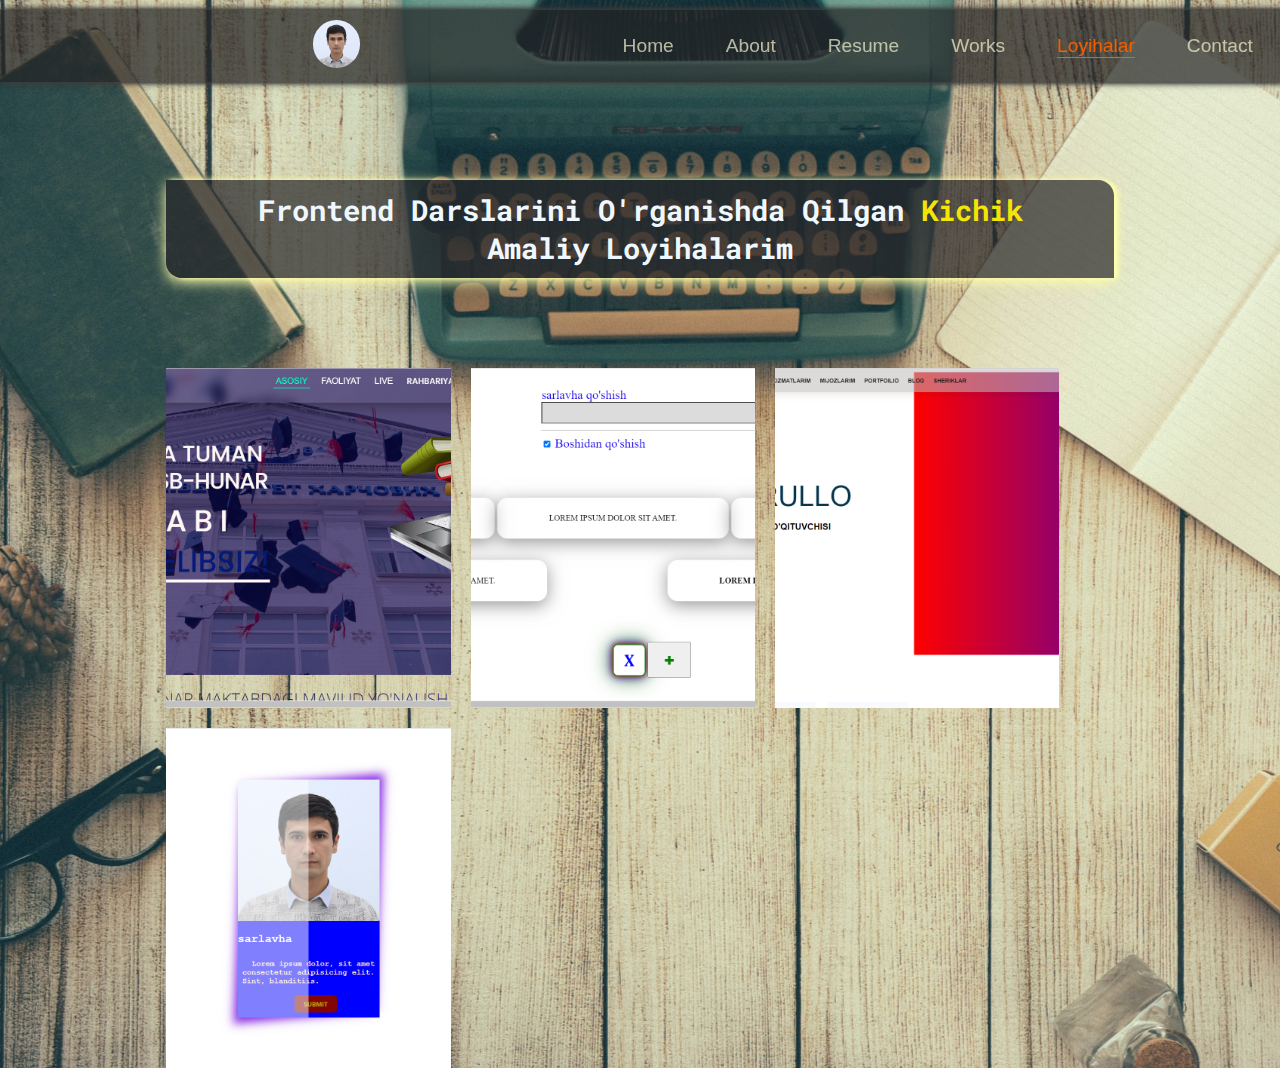
==== project.html @ da5269c5 "portfolio versia 1.2" ====
<!DOCTYPE html>
<html lang="en">
<head>
    <meta charset="UTF-8">
    <meta http-equiv="X-UA-Compatible" content="IE=edge">
    <meta name="viewport" content="width=device-width, initial-scale=1.0">
    <title>my  projects</title>

    <link rel="stylesheet" href="./css/umumiy.css">
    <link rel="stylesheet" href="./css/links.css">

</head>
<body>
    <nav class="uf">
        <section class="nav menu-container content">
            <a href="index.html" style="display: inline-block;"><img src="./img/5-5.jpg" ></a>
            <div></div>
            
            <ul class="royxat">
                    <a href="index.html" class="royxat_item ">home</a>
                    <a href="#" class="royxat_item">about</a>
                    <a href="#" class="royxat_item">resume</a>
                    <a href="#" class="royxat_item">works</a>
                    <a href="project.html" class="royxat_item active">loyihalar</a>
                    <a href="#" class="royxat_item">contact</a>
            </ul>
        </section>
    </nav>
    <!-- nav section end  -->
    <!-- main section start  -->
    <section class="header home-section2 content">
        <div class="project_title">
            <h2>
                frontend darslarini o'rganishda qilgan <span>kichik</span> amaliy loyihalarim
            </h2>
        </div>
        <div class="project_items">
            <div class="project_item" style=" background-image: url(./img/qoshtepa.png);">
                <div class="download_project"><a href="./projects/my_project.zip">download</a></div>
                <div class="view"><a href="https://qoshtepa-2-sonkhm.netlify.app/">view</a></div>
            </div>
           <div class="project_item" style=" background-image: url(./img/javascript.png);">
            <div class="download_project"><a href="./projects/New folder.zip">download</a></div>
            <div class="view"><a href="https://yellow-white2.netlify.app/">view</a></div>
            
            </div>
            <div class="project_item" style=" background-image: url(./img/portfolio.png);">
                <div class="download_project"><a href="./projects/New folder.zip">download</a></div>
            <div class="view"><a href="https://portfolioshukurullo.netlify.app/">view</a></div>
            </div>
            <div class="project_item" style=" background-image: url(./img/imggg.png);">
                <div class="download_project"><a href="./projects/New folder2.zip">download</a></div>
            <div class="view"><a href="https://ubiquitous-gelato-4c85e4.netlify.app/">view</a></div>
            </div>
           
        </div>
    </section>

</body>
</html>
---- css/umumiy.css ----
*{
    padding: 0;margin: 0;
    box-sizing: border-box;
    text-decoration: none;
    list-style: none;
   
}
.menu-container{
    width: 100vw;
    height: 8vh;
    background-color: rgba(35, 35, 36, 0.697);
    box-shadow: 2px 0 4px #3c3c3c,
    4px 0 6px #3c3c3c,
    6px 0 8px #3c3c3c ;
    display: grid;
    grid-template-columns: 10% 20% auto;
    justify-content: center;
    align-items: center;
}
.menu-container  a{

    /* border: 2px solid red;
     */
}
.menu-container  a img{
    width: 50%;
    height: 50%;
    border-radius: 50%;
    
    /* line-height: 10vh; */
    
    }
.content{
    padding: 0 13%;
}
.nav{
    
    position: fixed;
    top: 0.625rem;
    z-index: 2;
    right: 0;
    background-color: rgba(35, 35, 36, 0.697);
    
}
.royxat{
    display: flex;
    justify-content: space-evenly;

}


.royxat .royxat_item{
    transition: all 0.4s ease-in;
    display: inline-block;
    margin: 0 7%;
    text-transform: capitalize;
    font-size: 1.2rem;
    font-family: 'Segoe UI', Tahoma, Geneva, Verdana, sans-serif;
    color: rgba(241, 241, 207, 0.721);
    list-style: none;
}
.royxat .royxat_item:hover{
    border-bottom: 1px solid #f06000;
    transform: scale(1.2);
    color: #f06000;
    
}
.royxat:hover :not(:hover){
    border-bottom-color: transparent;
}
.royxat_item.active {
    border-bottom: 1px solid #f06000;
    color: #f06000;
}

.button{
    width: 12.5rem;
    padding: 0.93rem 1.25rem;
    text-align: end;
    background-color: #444;
    border-radius: 8px;
    font-weight: 400;
    text-transform: capitalize;
    transition: all 0.5s ease-in;
    display: inline-block;
}
.button:hover{
    color:#2B2B2B;
    
    background-color:rgba(241, 241, 207, 0.721);
}

.home-section2{
    width: 100%;
        position: relative;
       
        height: auto;
        min-height: auto;
        background:  url(../img/imm.jpg) no-repeat top center;
        background-size: cover ;
        -webkit-background-size: cover ;
        text-align: center;
        overflow: hidden;
    
}
.project_title{
    position: relative;
    margin-top: 20vh;
    padding: 0.7rem 2rem;
    text-transform: capitalize;
    transition: all 0.5s ease-in;
    color: aliceblue;
    font-size: 1.2rem;
    border-bottom-left-radius: 1rem;
    border-top-right-radius: 1rem;
    display: inline-block;
    animation: title_animation;
    animation-duration: 2s;
    animation-fill-mode: forwards;
    animation-iteration-count: infinite;
    animation-direction: alternate;
    background-color:rgba(38, 38, 41, 0.697);
    font-family: Cambria, Cochin, Georgia, Times, 'Times New Roman', serif;
    box-shadow: 4px 0px 4px #ffa,
    0px 4px 14px #ffa;
        /* text-shadow: 10px 0px 7px rgb(21, 5, 76),
        0px 10px 7px rgb(29, 2, 52); */
}
.project_title:hover{
    color:rgba(146, 140, 140, 0.707);
    transform: scale(1.02);
}
.project_title span{
    color:rgb(244, 228, 8);
    
    animation: kichik ;
animation-duration: 2s;
animation-direction:alternate;
animation-fill-mode:forwards;
animation-iteration-count: infinite;
    
}
@keyframes title_animation {
    0%{
        text-shadow: 1px 0px 7px rgb(244, 228, 8),
    0px 1px 7px rgb(159, 2, 2);

    }
    100%{
        text-shadow: 10px 0px 7px rgb(17, 16, 1),
    0px 10px 7px rgb(58, 56, 56);
}
    }

    @keyframes kichik{
        0%{ 
            text-shadow: 0px 0px ;
            color:rgb(244, 228, 8);
        }
        100%{
            background: #31303092;      
            color: transparent;
            text-shadow: 0px 0px ;
        }
    }

.project_items{
    margin-top: 10vh;
    display: grid;
    grid-template-columns: 30% 30% 30%;
    grid-template-rows: auto;
    /* grid-template-columns: repeat(3, 1ft); */
    /* grid-template-rows: repeat(1, 1ft); */
    gap:  20px;
}
.project_item{
   transition: all 0.5s;
    background-size: cover;
    background-position: center;
   
    background-repeat: no-repeat;
    overflow: hidden;
    position: relative;
    z-index: 23;
    width: 100%;
    height: max-content;
    height: 340px;
   display:flex;
   flex-wrap: nowrap;
   justify-items: center;
   justify-content: center;
   align-items: center;   
}
/* .project_item::after{
    position: absolute;
    content: '';

} */
.view,
.download_project{
    text-align: center;
    display: inline-block;
    font-size: 1.5rem;
    margin:10px;
    color:white;
    padding: 10px 10px;
    background-color:#f0600042;
    border-radius: 5px ;
    border: 1px solid rgb(255, 255, 255);
    transition: all 2.7s;
    display: none;
}
.project_item:hover {
    opacity: 0.7;
}

.project_item:hover .view, 
.project_item:hover .download_project

{   
   display:block;
   opacity: 1!important;
}
.project_item a{
 text-decoration: none;
 color:white;
 font-size: 1.4rem;
 font-family: 'Roboto Mono', monospace!important;
}
@media screen  and ( max-width: 600px){
  html{
    font-size: 7px;
  }
  .project_items{
    
    
    grid-template-columns: auto;
    grid-template-rows: auto;
  }
  .view a,
.download_project a{
    font-size: 4rem;
}
*{
    grid-template-columns: auto;
    grid-template-rows: auto;
}
.grids p,
.about_me-section p{
    padding-right: 10%;
    text-align: justify;
}
.contact_detalis,
.about_me-section{
    display: flex;
    flex-wrap: wrap;
    flex-direction: column;
}
.about_me-section img{
    display: none;
}
.grids h2{
    margin-bottom: 3vh;
}
.royxat .royxat_item{
    margin: 0 2%;
}
.royxat{
    justify-content: center;
    
    margin: 0 3%;
}

.menu-container{
    
grid-template-columns: 10% 5% auto ;
}
.menu-container  a {
    width: fit-content;
    height: fit-content;

}
.menu-container  a img{
   margin-left: -2rem;
}
/* .content{
    padding: 5%;
} */
.skil-item{
    padding-right: 8%;
}
.skil-item .progress {
    height: 2vh;
}
.skill-percent{
    line-height: 2vh;
    padding-left: 2vw;
    font-size: 1.2rem;
}
}
---- css/links.css ----
@import url('https://fonts.googleapis.com/css2?family=Roboto+Mono:wght@300&display=swap');
  *{
    font-family: 'Roboto Mono', monospace;
  }
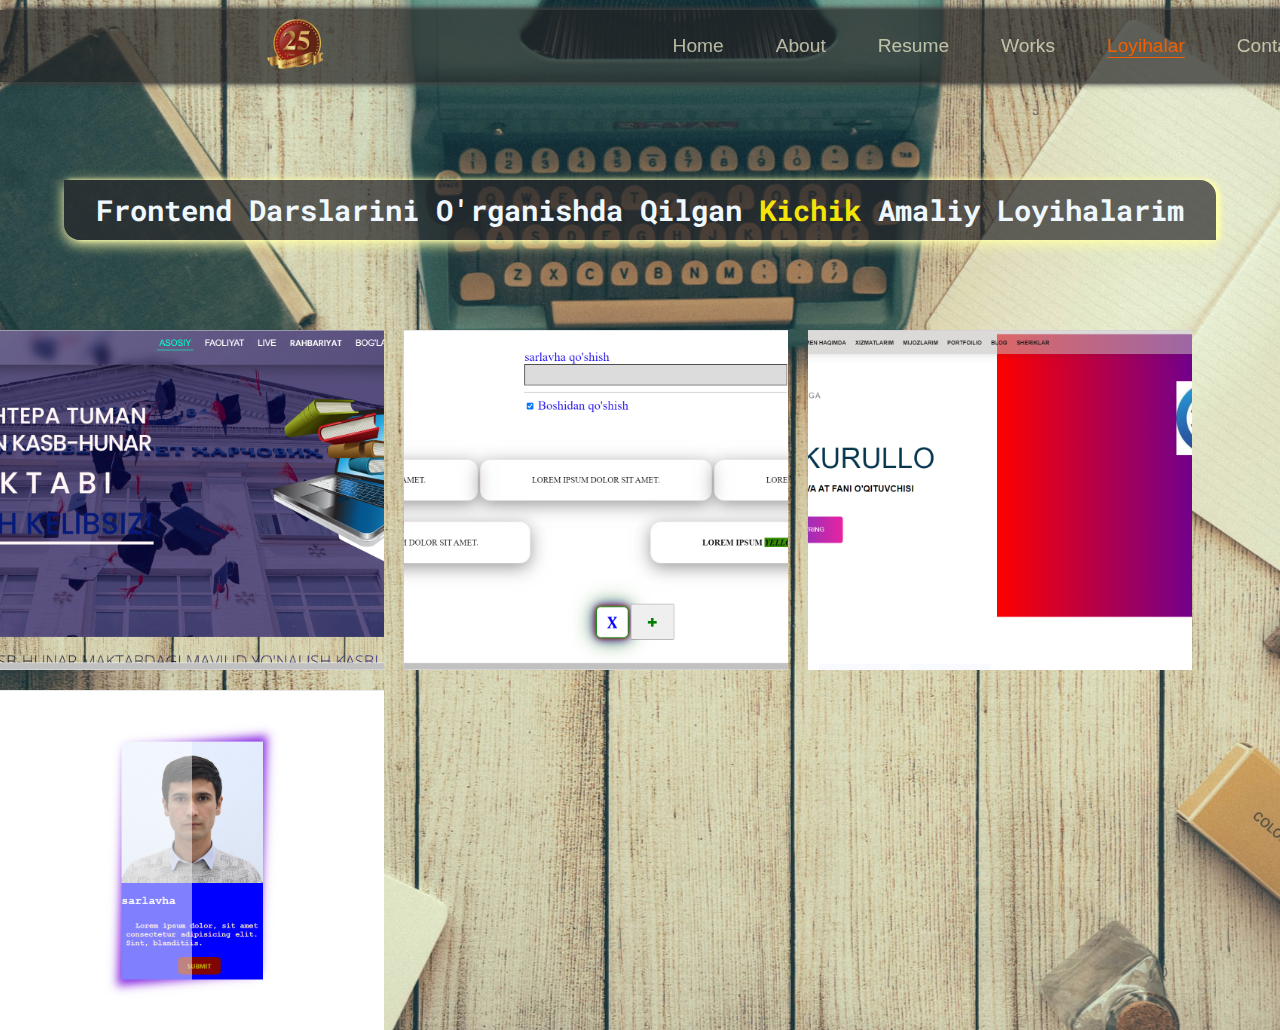
==== commit 8bd84651: "promotion" ====
--- a/project.html
+++ b/project.html
@@ -13,7 +13,7 @@
 <body>
     <nav class="uf">
         <section class="nav menu-container content">
-            <a href="index.html" style="display: inline-block;"><img src="./img/5-5.jpg" ></a>
+            <a href="index.html" style="display: inline-block;"><img src="./img/logo25.png" ></a>
             <div></div>
             
             <ul class="royxat">
@@ -37,20 +37,20 @@
         <div class="project_items">
             <div class="project_item" style=" background-image: url(./img/qoshtepa.png);">
                 <div class="download_project"><a href="./projects/my_project.zip">download</a></div>
-                <div class="view"><a href="https://qoshtepa-2-sonkhm.netlify.app/">view</a></div>
+                <div class="view"><a href="https://qoshtepa-2-sonkhm.netlify.app/" target="_blank">view</a></div>
             </div>
            <div class="project_item" style=" background-image: url(./img/javascript.png);">
             <div class="download_project"><a href="./projects/New folder.zip">download</a></div>
-            <div class="view"><a href="https://yellow-white2.netlify.app/">view</a></div>
+            <div class="view"><a href="https://yellow-white2.netlify.app/" target="_blank">view</a></div>
             
             </div>
             <div class="project_item" style=" background-image: url(./img/portfolio.png);">
                 <div class="download_project"><a href="./projects/New folder.zip">download</a></div>
-            <div class="view"><a href="https://portfolioshukurullo.netlify.app/">view</a></div>
+            <div class="view"><a href="https://portfolioshukurullo.netlify.app/" target="_blank">view</a></div>
             </div>
             <div class="project_item" style=" background-image: url(./img/imggg.png);">
                 <div class="download_project"><a href="./projects/New folder2.zip">download</a></div>
-            <div class="view"><a href="https://ubiquitous-gelato-4c85e4.netlify.app/">view</a></div>
+            <div class="view"><a href="https://ubiquitous-gelato-4c85e4.netlify.app/ " target="_blank">view</a></div>
             </div>
            
         </div>
--- a/css/umumiy.css
+++ b/css/umumiy.css
@@ -3,6 +3,7 @@
     box-sizing: border-box;
     text-decoration: none;
     list-style: none;
+    user-select: none;
    
 }
 .menu-container{
@@ -16,13 +17,10 @@
     grid-template-columns: 10% 20% auto;
     justify-content: center;
     align-items: center;
-}
-.menu-container  a{
-
-    /* border: 2px solid red;
-     */
-}
-.menu-container  a img{
+    
+}
+
+.menu-container a img{
     width: 50%;
     height: 50%;
     border-radius: 50%;
@@ -30,14 +28,12 @@
     /* line-height: 10vh; */
     
     }
-.content{
-    padding: 0 13%;
-}
+
 .nav{
     
     position: fixed;
     top: 0.625rem;
-    z-index: 2;
+    z-index: 33;
     right: 0;
     background-color: rgba(35, 35, 36, 0.697);
     
@@ -84,9 +80,10 @@
     transition: all 0.5s ease-in;
     display: inline-block;
 }
+
 .button:hover{
     color:#2B2B2B;
-    
+    cursor: pointer;
     background-color:rgba(241, 241, 207, 0.721);
 }
 
@@ -140,6 +137,20 @@
 animation-iteration-count: infinite;
     
 }
+
+.col-md-3 span,
+.col-md-3 a,
+.col-md-3 p{
+    text-decoration: none;
+    color:#10066b;
+    font-weight: 600;
+    transition: all 0.4s;
+}
+.col-md-3 span:hover,
+.col-md-3 a:hover,
+.col-md-3 p:hover{
+    color:#c8e203;
+}
 @keyframes title_animation {
     0%{
         text-shadow: 1px 0px 7px rgb(244, 228, 8),
@@ -227,9 +238,204 @@
  font-size: 1.4rem;
  font-family: 'Roboto Mono', monospace!important;
 }
-@media screen  and ( max-width: 600px){
+.contact-section {
+    margin: 0 15%;
+  }
+  .contact_title {
+    padding-top: 40px;
+    padding-bottom: 40px;
+  
+    text-align: center;
+  
+    text-transform: uppercase;
+    color: #07147d;
+    font-size: 2.7rem;
+    font-family: "Times New Roman", Times, serif;
+    font-weight: 700;
+  }
+  .contact_main label,
+  .contact_main input {
+    margin: 10px;
+    font-size: 1.5rem;
+  }
+  fieldset {
+    display: flex;
+    justify-content: space-between;
+  }
+  
+  /* .contact-section .form-floating label {
+    color: #1a024f;
+  } */
+ 
+  .contact-wrap.w-100.p-md-5.p-4 .mb-4 {
+    color: #f06000;
+    font-family: Montserrat;
+    font-weight: 300;
+    font-size: 2.5rem;
+  }
+  .contact-wrap.w-100.p-md-5.p-4 #form-message-success {
+    color: #c8e203;
+    font-size: 1.2rem;
+    text-shadow: 0px 0px 5px #07147d, 0px 0px 7px #07147d, 0px 0px 10px #07147d,
+      0px 0px 12px #07147d;
+    font-weight: 400;
+  }
+  
+  
+  .form-group{
+    padding: 1rem 0;
+    cursor: pointer;
+  }
+  .contactForm{
+    display: flex;
+    
+    flex-wrap: nowrap;
+  }
+  .wrapper .label {
+    
+    color:#fff;
+  }
+  .form-group input,
+  .form-group textarea {
+    transition: all 0.5s ease-out;
+  }
+  .form-group input:focus,
+  .form-group textarea:focus{
+    opacity: 0.4;
+  
+    /* border: 1px solid #000; */
+    outline: invert;
+    color: #fff;
+    background: #000;
+  }
+ 
+#form-message-success{
+    display: none;
+}
+  .boglanish{
+ 
+    background-image: url(../img/imm.jpg);
+    background-position: right top;
+    background-attachment: fixed;
+    height: 800px;
+    position: relative;
+    /* perspective: 100000px; */
+    background-repeat: no-repeat;
+    background-size: cover;
+    display:flex;
+    justify-content: center;
+    justify-items: center;
+  }
+  .ftco-section {
+    
+    display: flex;
+    align-items:center;
+    justify-items: center;
+    position: absolute;
+    width: 70%;
+    height: 100%;
+   
+    /* height: fit-content; */
+    transform-style: preserve-3d;
+    transform: rotateY(0deg);
+    transition: transform 0.4s ease;
+    transform-origin: center;
+ 
+  }
+  .ftco-section .front,
+  .ftco-section .back{
+    
+    position: absolute;
+    width: 100%;
+    height: 100%;
+    
+    backface-visibility: hidden;
+   
+   
+  
+  }
+  .front{
+    z-index: 2;
+    background: #000;
+    transform: rotateY(0deg);
+  }
+  .back{
+    
+    background: #000;
+    transform: rotateY(180deg);
+    display: flex;
+    flex-direction: column;
+    justify-content: center;
+    align-items:center;
+  
+  }
+  .back h1{
+    padding: 3vh 0;
+    text-transform: capitalize;
+    word-spacing: 10px;
+    font-family: Montserrat;
+    font-size: 3.5rem;
+    color:rgba(255, 255, 255, 0.7);
+  }
+  .ftco-section.show{
+    display: block;
+    transform: rotateY(180deg);
+  }
+  
+    /* contact validation */
+
+.success{
+  
+   
+   box-shadow:  10px 0px 5px #07ca0e,
+   0px -10px 5px #07ca0e,
+   0px 10px 5px #07ca0e,
+   -10px 0px 5px #07ca0e;
+   
+    display: block;
+    width: 100%;
+    padding: 0.375rem 0.75rem;
+    font-size: 1rem;
+    font-weight: 400;
+    line-height: 1.5;
+    color: #212529;
+    background-color: #fff;
+    background-clip: padding-box;
+    border: 1px solid #ced4da;
+    -webkit-appearance: none;
+    -moz-appearance: none;
+    appearance: none;
+    border-radius: 0.25rem;
+    transition: border-color .15s ease-in-out,box-shadow .15s ease-in-out;
+}
+.error{
+    display: block;
+    width: 100%;
+    padding: 0.375rem 0.75rem;
+    font-size: 1rem;
+    font-weight: 400;
+    line-height: 1.5;
+    color: #212529;
+    background-color: #fff;
+    background-clip: padding-box;
+    border: 1px solid #ced4da;
+    -webkit-appearance: none;
+    -moz-appearance: none;
+    appearance: none;
+    border-radius: 0.25rem;
+    transition: border-color .15s ease-in-out,box-shadow .15s ease-in-out;
+    box-shadow:  10px 0px 5px #f31905,
+    0px -10px 5px #f31905,
+    0px 10px 5px #f31905,
+    -10px 0px 5px #f31905;
+    
+
+    }
+
+
+@media screen  and ( max-width: 500px){
   html{
-    font-size: 7px;
+    font-size: 10px;
   }
   .project_items{
     
@@ -244,6 +450,7 @@
 *{
     grid-template-columns: auto;
     grid-template-rows: auto;
+   
 }
 .grids p,
 .about_me-section p{
@@ -263,25 +470,34 @@
     margin-bottom: 3vh;
 }
 .royxat .royxat_item{
-    margin: 0 2%;
+    margin: 0 0.5%;
 }
 .royxat{
     justify-content: center;
     
-    margin: 0 3%;
+    margin: 0 1%;
 }
 
 .menu-container{
     
-grid-template-columns: 10% 5% auto ;
+grid-template-columns: 10% 0% auto ;
+gap: 20px;
 }
 .menu-container  a {
     width: fit-content;
     height: fit-content;
-
-}
-.menu-container  a img{
+    padding: 0 5px;
+    
+}
+.menu-container .royxat a{
+    font-size: 14px;
+    
+}
+
+
+.menu-container a img{
    margin-left: -2rem;
+   width: 50px;
 }
 /* .content{
     padding: 5%;
@@ -297,4 +513,7 @@
     padding-left: 2vw;
     font-size: 1.2rem;
 }
-}+}
+
+
+
